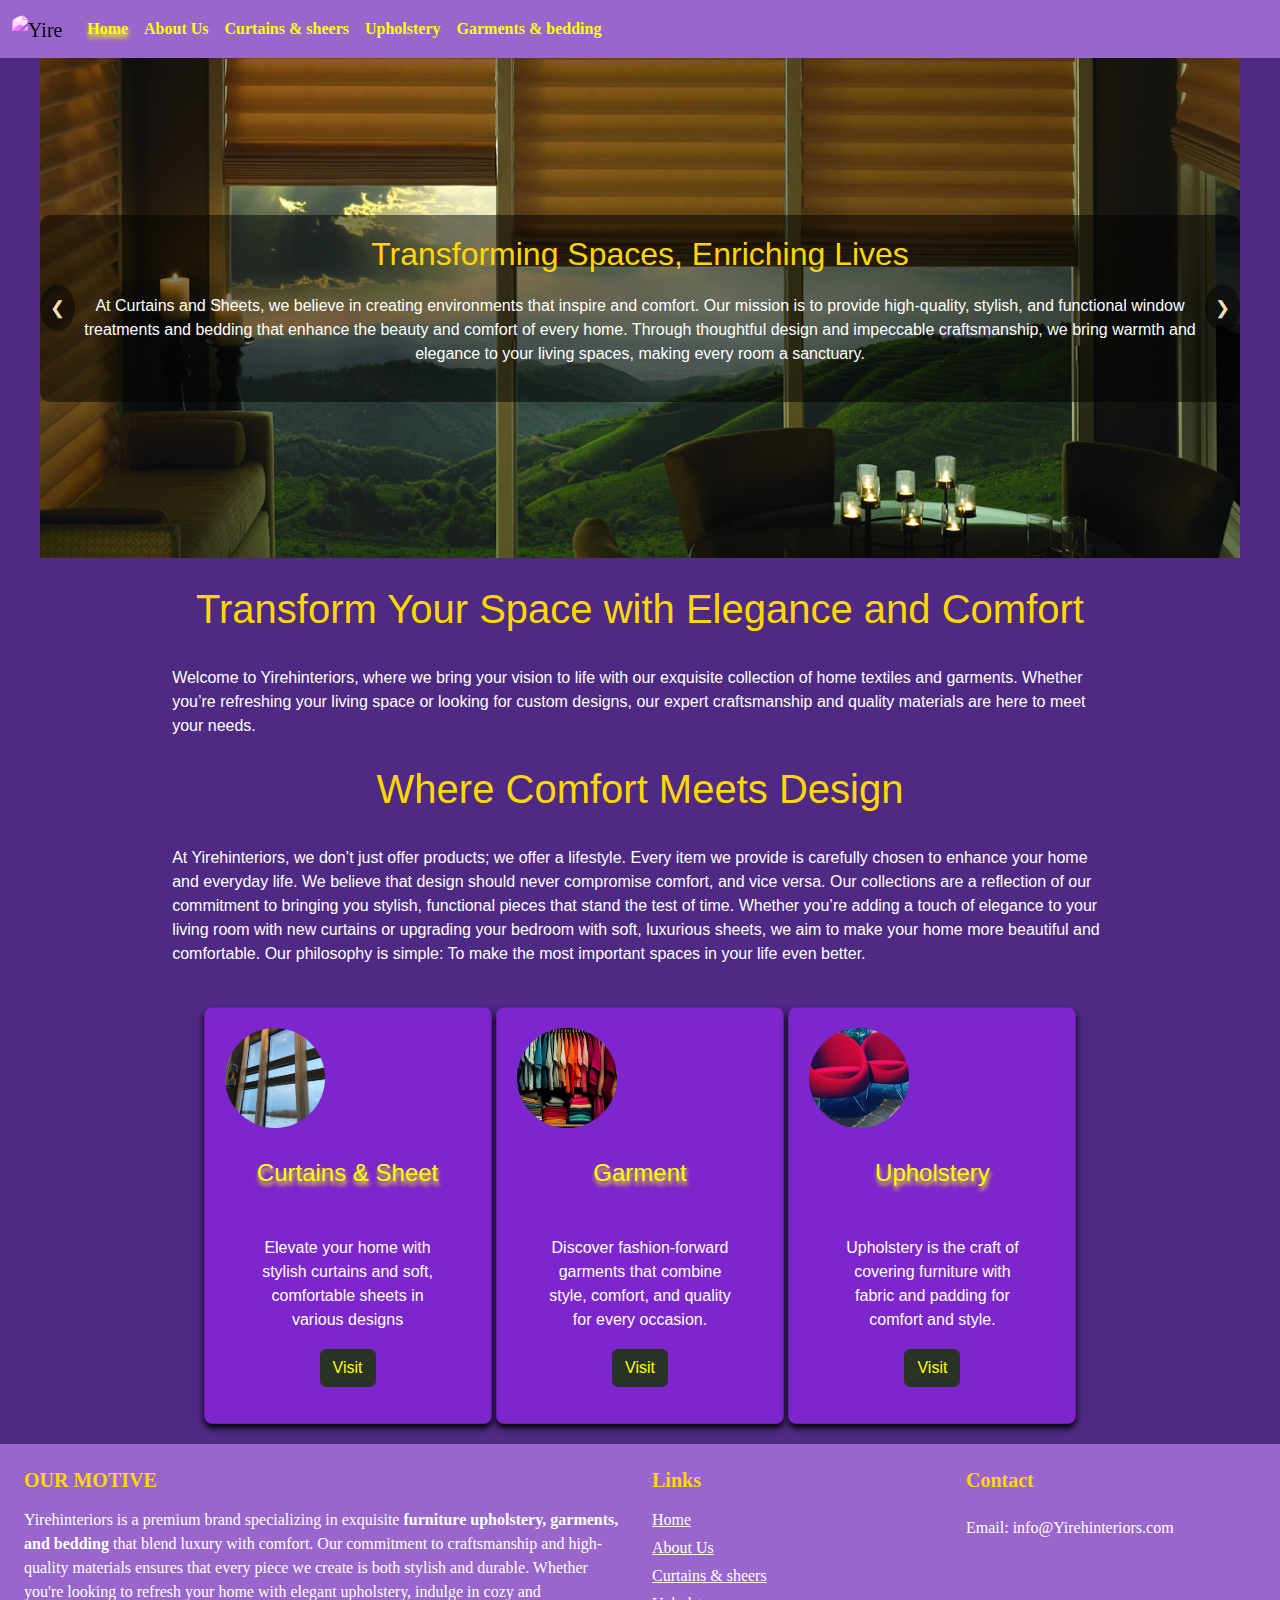
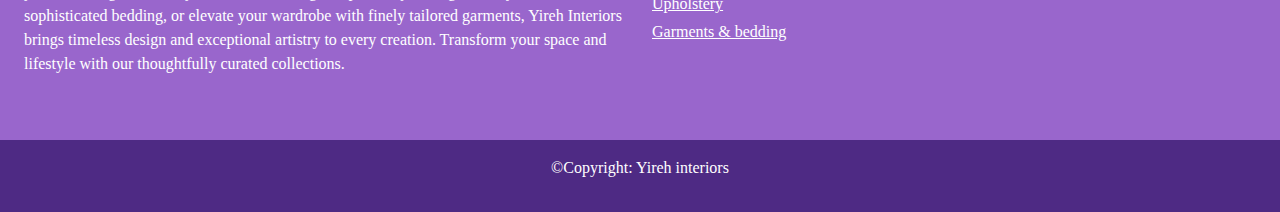
==== index.html @ a662d46b "ok" ====
<!DOCTYPE html>
<html lang="en">
<head>
    <meta charset="UTF-8">
    <meta name="viewport" content="width=device-width, initial-scale=1.0">
    <title>Yireh Interior</title>
    <link rel="shortcut icon" href="logo_1again.png" type="image/x-icon">
    <link href="https://cdn.jsdelivr.net/npm/bootstrap@5.3.3/dist/css/bootstrap.min.css" rel="stylesheet" integrity="sha384-QWTKZyjpPEjISv5WaRU9OFeRpok6YctnYmDr5pNlyT2bRjXh0JMhjY6hW+ALEwIH" crossorigin="anonymous">
    <link rel="stylesheet" href="style.css">
    <link rel="stylesheet" href="card.css">
</head>
<body>
    <header>
        <nav class="navbar navbar-expand-lg">
            <div class="container-fluid">
              <a class="navbar-brand" href="#"><img src="logo_1again.png" alt="Yirehinteriors"></a>
              <button class="navbar-toggler" type="button" data-bs-toggle="collapse" data-bs-target="#navbarNav" aria-controls="navbarNav" aria-expanded="false" aria-label="Toggle navigation">
                <span class="navbar-toggler-icon"></span>
              </button>
              <div class="collapse navbar-collapse" id="navbarNav">
                <ul class="navbar-nav">
                  <li class="nav-item">
                    <a class="nav-link" href="index.html">Home</a>
                  </li>
                  <li class="nav-item">
                    <a class="nav-link" href="AboutUS.html">About Us</a>
                  </li>
                  <li class="nav-item">
                    <a class="nav-link" href="curtains_sheets.html">Curtains & sheers</a>
                  </li>

                  <li class="nav-item">
                   <a class="nav-link" href="upholstery.html">Upholstery</a>
                 </li>

                 <li class="nav-item">
                  <a class="nav-link" href="garments_bedding.html">Garments & bedding</a>
                </li>
                 
                  
                  <!-- <li class="nav-item">
                    <a class="nav-link" href="ContactUs.html">Contact Us</a>
                  </li> -->
                 
                </ul>
              </div>
            </div>
            
          </nav>
    </header>
    
    <div class="bodyIndex">
      
      <div class="slider">
        <div class="slides">
            <div class="slide" style="background-image: url('./curtainsAndSheet/RomanShades10.jpg');">
                <div class="content">
                    <h2>Transforming Spaces, Enriching Lives</h2>
                    <p>At Curtains and Sheets, we believe in creating environments that inspire and comfort. Our mission is to provide high-quality, stylish, and functional window treatments and bedding that enhance the beauty and comfort of every home. Through thoughtful design and impeccable craftsmanship, we bring warmth and elegance to your living spaces, making every room a sanctuary.</p>
                </div>
            </div>
            <div class="slide" style="background-image: url('./garments/garmentCover.webp');">
                <div class="content">
                    <h2>Weaving Confidence, One Stitch at a Time</h2>
                    <p>At Garments, we believe in the power of well-crafted clothing to boost confidence and express individuality. Our mission is to provide high-quality, comfortable, and stylish apparel that empowers people to feel their best every day. Through innovative designs and attention to detail, we create garments that inspire self-expression and elevate personal style.</p>
                </div>
            </div>
            <div class="slide" style="background-image: url('./Upholstery/upholsteryCover.webp');">
                <div class="content">
                    <h2>Restoring Hope, One Community at a Time</h2>
                    <p>By extending our hands to underprivileged communities, we are not just offering assistance, but restoring dignity and hope. Through our outreach programs, we provide the essential resources and support that empower individuals to rise above challenges and create a brighter future for themselves and their families.</p>
                </div>
            </div>
        </div>

        <div class="buttons">
            <button class="prev" onclick="moveSlide(-1)">&#10094;</button>
            <button class="next" onclick="moveSlide(1)">&#10095;</button>
        </div>
    </div>
      <div class="pageBody">
      <span><h1 style="margin-top: 27px;">Transform Your Space with Elegance and Comfort </h1></span>
      <p >Welcome to Yirehinteriors, where we bring your vision to life with our exquisite collection of home textiles and garments. Whether you’re refreshing your living space or looking for custom designs, our expert craftsmanship and quality materials are here to meet your needs.  </p>
     <span><h1 style="margin-top: 27px;">Where Comfort Meets Design</h1></span>
     <p>At Yirehinteriors, we don’t just offer products; we offer a lifestyle. Every item we provide is carefully chosen to enhance your home and everyday life. We believe that design should never compromise comfort, and vice versa. Our collections are a reflection of our commitment to bringing you stylish, functional pieces that stand the test of time.

      Whether you’re adding a touch of elegance to your living room with new curtains or upgrading your bedroom with soft, luxurious sheets, we aim to make your home more beautiful and comfortable. Our philosophy is simple: To make the most important spaces in your life even better.</p>
     <div class="cardContainer">
      <div class="card" style="width: 18rem;">
        <img src="./curtainsAndSheet/curtains5.jpg" class="card-img-top" alt="...">
        <div class="card-body">
          <h5 class="card-title">Curtains & Sheet</h5>
          <p class="card-text" style="margin-bottom: 17px;">Elevate your home with stylish curtains and soft, comfortable sheets in various designs </p>
          <a href="./curtains_sheets.html" class="btn btn-primary">Visit</a>
        </div>
      </div>
      <div class="card" style="width: 18rem;">
        <img src="./garments/garment2.jpeg" class="card-img-top" alt="...">
        <div class="card-body">
          <h5 class="card-title">Garment</h5>
          <p class="card-text" style="margin-bottom: 17px;">Discover fashion-forward garments that combine style, comfort, and quality for every occasion.</p>
          <a href="./garments_bedding.html" class="btn btn-primary">Visit</a>
        </div>
      </div>
      <div class="card" style="width: 18rem;">
        <img src="./Upholstery/upholstery13.jpg" class="card-img-top" alt="...">
        <div class="card-body">
          <h5 class="card-title">Upholstery </h5>
          <p class="card-text" style="margin-bottom: 17px;">Upholstery is the craft of covering furniture with fabric and padding for comfort and style.</p>
          <a href="./upholstery.html" class="btn btn-primary">Visit</a>
        </div>
      </div>
    </div>
    </div>
    </div>



      <div class="footer">
        <!-- Remove the container if you want to extend the Footer to full width. -->
<div class="container">

    <footer style="background-color: #eee6d3;  ">
      <div class="container p-4">
        <div class="row">
          <div class="col-lg-6 col-md-12 mb-4">
            <h5 class="mb-3 "> <span style="font-weight: bolder;">OUR MOTIVE</span></h5>
            <p>
              Yirehinteriors is a premium brand specializing in exquisite <b> furniture upholstery, garments, and bedding </b> that blend luxury with comfort. Our commitment to craftsmanship and high-quality materials ensures that every piece we create is both stylish and durable. Whether you're looking to refresh your home with elegant upholstery, indulge in cozy and sophisticated bedding, or elevate your wardrobe with finely tailored garments, Yireh Interiors brings timeless design and exceptional artistry to every creation. Transform your space and lifestyle with our thoughtfully curated collections.
            </p>
          </div>
          <div class="col-lg-3 col-md-6 mb-4">
            <h5 class="mb-3 "><span style="font-weight: bold;">Links</span></h5>
            <ul class="list-unstyled mb-0">
              <li class="mb-1">
                <a href="index.html" style="color: white;">Home</a>
              </li>
              <li class="mb-1">
                <a href="AboutUS.html" style="color: white;">About Us</a>
              </li>
              <li class="mb-1">
                <a href="curtains_sheets.html" style="color: white;">Curtains & sheers</a>
              </li>
              <li class="mb-1">
                <a href="upholstery.html" style="color: white;">Upholstery</a>
              </li>
              <li class="mb-1">
                <a href="garments_bedding.html" style="color: white;">Garments & bedding</a>
              </li>
            
              <!-- <li>
               <a href="ContactUs.html" style="color: white;">Contact Us</a>
             </li> -->
             
            </ul>
          </div>
          <div class="col-lg-3 col-md-6 mb-4">
           <h5><span style="font-weight: bold;">Contact </span></h5>
           <!-- <a href="ContactUs.html " style="color: wheat;">Contact Us </a> -->
           <div class="contactdeatail" style="padding-top: 16px;">
               <p>Email: info@Yirehinteriors.com</p>
        </div>
        </div>
        </div>
      </div>
      <div class="text-center p-3" style="background-color: #4E2A84;" >
        
       <span> <p>©Copyright: Yireh interiors</p></span>
      </div>
    
    </footer>
    
  </div>
  <!-- End of .container -->
    </div>
    <script src="https://cdn.jsdelivr.net/npm/bootstrap@5.3.3/dist/js/bootstrap.bundle.min.js" integrity="sha384-YvpcrYf0tY3lHB60NNkmXc5s9fDVZLESaAA55NDzOxhy9GkcIdslK1eN7N6jIeHz" crossorigin="anonymous"></script>
    <script src="index.js"></script>
</body>
</html>
---- style.css ----
/* General navbar styling */
.navbar {
    background-color: #96C;
    font-family: 'poppins', 'sans-serif';
}

.navbar-brand img {
  filter: sepia(171%) hue-rotate(-131deg) saturate(490.4%);
  max-width: 41px;
  min-width: 4vw;
  border-radius: 29%;
}

/* Navbar links styling */
.navbar-nav .nav-link {
  color: #FF0;
  /* text-shadow: 2px 4px 4px #FDFD96; */
}

/* Hover effect with glow */
.navbar-nav .nav-link:hover {
  color: yellow;
  text-shadow: 0px 0px 5px white;
  
}

/* Active state: Only text color changes */
.navbar-nav .nav-link.active {
  color: yellow;
  text-shadow: 1px 4px 4px #FF0;
}

/* Navbar toggler (three-line icon) styling */
.navbar-toggler {
    border-color: white;
}

.navbar-toggler-icon {
    background-image: url("data:image/svg+xml;charset=utf8,%3Csvg xmlns='http://www.w3.org/2000/svg' viewBox='0 0 30 30'%3E%3Cpath stroke='white' stroke-width='2' d='M4 7h22M4 15h22M4 23h22'/%3E%3C/svg%3E");
}

.footer .container{
    margin: 0;
  padding: 0;
  max-width: 100%;
}
.bodyIndex{
    height: 100%;
    background-color: #4E2A84;
}
.container{
    background-color: #96C;
  color: white;
  font-family: 'poppins', 'sans-serif';

}
span{
    color: gold;

}
.contactdeatail p{
    margin: 0;
    padding: 0;
}
.maintitle{
    text-align: center;
  font-family: 'poppins', 'sans-serif';
  padding-top: 13px;
  font-weight: bold;
  color: #66EF24;;
}
.bodyAbout{
    height: 100%;
  background-color: #4E2A84;
}
.aboutContainer {
    display: flex;
    flex-wrap: wrap;
    justify-content: space-between;
    align-items: center;
    width: 80%;
    margin: auto;
    padding-top: 44px;
  }
  .customColor3 img{
    filter: sepia(23%) hue-rotate(4deg) saturate(122.1%);

  }
  .customColor2 img{
    /* filter: sepia(141%) hue-rotate(85deg) saturate(325.1%); */

  }
  .customColor1 img{

    /* filter: sepia(9%) hue-rotate(14.5deg) saturate(8.1%); */
  }
  .leftimg img {
    width: 100%;
    max-width: 300px;
    border-radius: 13px;
  }
  rightpara p{
    color: gold;
  text-shadow: 1px 4px 4px #FF0;
  }
  .rightpara {
    flex: 1;
    margin-left: 20px;
    color: white;
  text-align: justify;
  }
  
  @media (max-width: 768px) {
    .aboutContainer {
      flex-direction: column;
      align-items: center;
      text-align: justify;
    }
  
    .rightpara {
      margin-left: 0;
      margin-top: 20px;
      text-align: justify;
    }
  
    .leftimg img {
      max-width: 100%;
      margin-bottom: 20px;
    }
  }
  
  .firstContainer {
    display: flex;
    flex-wrap: wrap;
    justify-content: center; /* Adjusts alignment for smaller screens */
    align-items: center;
    width: 90%; /* Slightly larger width for better responsiveness */
    margin: auto;
    background-color: #812AD1;
    position: relative;
    top: 30px;
    padding: 20px; /* Adds some spacing for smaller screens */
    box-sizing: border-box; /* Ensures padding doesn't affect width */
    margin-bottom: 74px;
  }
  
  .firstContainer .rightpara {
    flex: 1;
    margin: 10px;
    color: white;
    text-align: center; /* Centers text for smaller screens */
  }
  
  .firstContainer .leftimg img {
    width: 100%;
    max-width: 200px; /* Limits image size for larger screens */
    border-radius: 13px;
  }
  
  /* Responsive Design for tablets and smaller screens */
  @media (max-width: 768px) {
    .firstContainer {
      flex-direction: column; /* Stacks elements vertically */
      align-items: center; /* Centers items */
    }
  
    .firstContainer .rightpara {
      margin: 10px 0; /* Adds spacing for stacked elements */
    }
  
    .firstContainer .leftimg img {
      max-width: 150px; /* Reduces image size for smaller screens */
    }
  }
  
  /* Responsive Design for mobile devices */
  @media (max-width: 480px) {
    .firstContainer {
      width: 100%; /* Utilizes full screen width */
      padding: 10px;
    }
  
    .firstContainer .rightpara {
      font-size: 14px; /* Adjusts text size for readability */
      margin: 5px 0;
    }
  
    .firstContainer .leftimg img {
      max-width: 120px; /* Further reduces image size */
    }
  }
  
  .bodyGall{
    background-color: #4E2A84;
    height: 100%;
  }

  .card-container {
    display: grid;
    grid-template-columns: repeat(4, 1fr); /* 4 columns */
    gap: 20px;
    padding: 20px;
}

.card {
    background-color: #323946;
    border-radius: 10px;
    box-shadow: 0 4px 6px rgba(0, 0, 0, 0.1);
    text-align: center;
    padding: 20px;
    transition: transform 0.3s ease;
}

.card img {
    width: 100px;
    height: 100px;
    border-radius: 50%;
    object-fit: cover;
}

.card-info h3 {
    font-size: 1.2rem;
    margin: 10px 0 5px;
    color: #0ef;
}

.card-info p {
    font-size: 1rem;
    color: white;
}

/* Hover effect */
.card:hover {
    transform: translateY(-10px);
}

/* Responsive Styles */
@media (max-width: 1200px) {
    .card-container {
        grid-template-columns: repeat(3, 1fr); /* 3 columns on medium screens */
    }
}

@media (max-width: 900px) {
    .card-container {
        grid-template-columns: repeat(2, 1fr); /* 2 columns on smaller screens */
    }
}

@media (max-width: 600px) {
    .card-container {
        grid-template-columns: 1fr; /* 1 column on mobile screens */
    }
}
.bodyboard{
  height: 100%;
  background-color:#1f242d ;
}

* {
  margin: 0;
  padding: 0;
  box-sizing: border-box;
}

body {
  font-family: Arial, sans-serif;
}

.slider {
  position: relative;
  width: 100%;
  max-width: 1200px;
  margin: auto;
  overflow: hidden;
}

.slides {
  display: flex;
  transition: transform 1s ease;
}

.slide {
  min-width: 100%;
  height: 500px;
  background-size: cover;
  background-position: center;
  display: flex;
  justify-content: center;
  align-items: center;
}

.content {
  color: white;
  text-align: center;
  background-color: rgba(0, 0, 0, 0.5);
  padding: 20px;
  border-radius: 10px;
}

h2 {
  font-size: 2rem;
  margin-bottom: 20px;
}

p {
  color: white;
  font-size: 1rem;
}

.buttons {
  position: absolute;
  top: 50%;
  width: 100%;
  display: flex;
  justify-content: space-between;
  transform: translateY(-50%);
}

button {
  background-color: rgba(0, 0, 0, 0.43);
  color: wheat;
  border: none;
  padding: 10px;
  cursor: pointer;
  font-size: 18px;
  border-radius: 50%;
}

button:hover {
  background-color: rgba(0, 0, 0, 0.8);
}

/* Media queries for responsiveness */
@media screen and (max-width: 768px) {
  .content {
      padding: 10px;
  }

  h2 {
      font-size: 1.5rem;
  }

  p {
      font-size: 0.9rem;
  }
}

.programContainer {
  display: flex;
  flex-wrap: wrap; /* Ensures elements wrap to the next line on smaller screens */
  justify-content: space-between;
  gap: 20px; /* Optional spacing between elements */
  margin: 20px;
  
}

.leftpro {
  flex: 1; /* Allows the elements to adjust their size equally */
  min-width: 300px; /* Ensures a reasonable minimum width */
  padding: 10px;
  box-sizing: border-box; /* Ensures padding doesn't affect width calculations */
}

.leftpro img {
  max-width: 100%; /* Makes the image responsive */
  height: auto; /* Maintains aspect ratio */
  display: block; /* Removes inline gap below the image */
  border-radius: 5%;
}

@media (max-width: 768px) {
  .programContainer {
    flex-direction: column; /* Stacks elements vertically on smaller screens */
    align-items: center; /* Centers content */
  }

  .leftpro {
    text-align: center; /* Centers text and content for smaller screens */
  }
}

.curtainsSheetsBodyPage{
  width: 85%;
    margin: auto;
    margin-bottom: 44px;
}  
.headingCenter{
  width: 85%;
  margin: auto;
  margin-bottom: 8px;
}

.pageBody p{
  margin-bottom: 0;
  width: 86%;
  margin: auto;
  padding-top: 33px;
}
.pageBody h1{
  width: fit-content;
  margin: auto;
}

.pageBody {
width: 85%;
margin: auto;
}

.card{
  background-color: #39542C;
  display: inline-flex;
}
.cardContainer{
  width: fit-content;
  margin: auto;
  margin-top: 41px;
}

.card-text{
  color: wheat;
  margin-bottom: 17px;
}
.card-img-top{

  object-fit: fill;

  width: 100%;
  width: auto;

}
.btn{
  background-color: #293325;
  border-color: #293325;
  color: yellow;
}
.content h2{
  color: gold;
}
#navbarNav{
  font-weight: bold;
}
.navbarNav ul li{
  color: wheat;
}

.text-center{
  background-color: #39542C;
}
.btn:hover{
  background-color: yellow;
  border-color: #66EF24;
  color: #39542C;
  font-weight: bold;
}
---- card.css ----
body {
    font-family: Arial, sans-serif;
    margin: 0;
    padding: 0;
    background-color: #f4f4f9;
}
.container {
    display: grid;
    grid-template-columns: repeat(auto-fit, minmax(300px, 1fr));
    gap: 20px;
    padding: 20px;
}
.card {
    border-radius: 8px;
    background-color: #7D26CD;
    box-shadow: 0 4px 6px rgb(0, 0, 0);
    overflow: hidden;
    transition: transform 0.3s;
    margin-bottom: 20px;
    width: 80%;
    margin-left: auto;
    margin-right: auto;
}
.card:hover {
    transform: translateY(-5px);
}
.card-icon {
    background-color: #1f242d;
    color: white;
    text-align: center;
    padding: 20px;
    font-size: 30px;
}
.card-title {
    font-size: 1.5rem;
    margin: 15px;
    color: #F6FF0E;
    text-shadow: 1px 4px 4px #FF0;
  
}
.card-content {
    font-size: 1rem;
    margin: 0 15px 15px 15px;
    color: white;

}
.card-text {
    color: white;
}
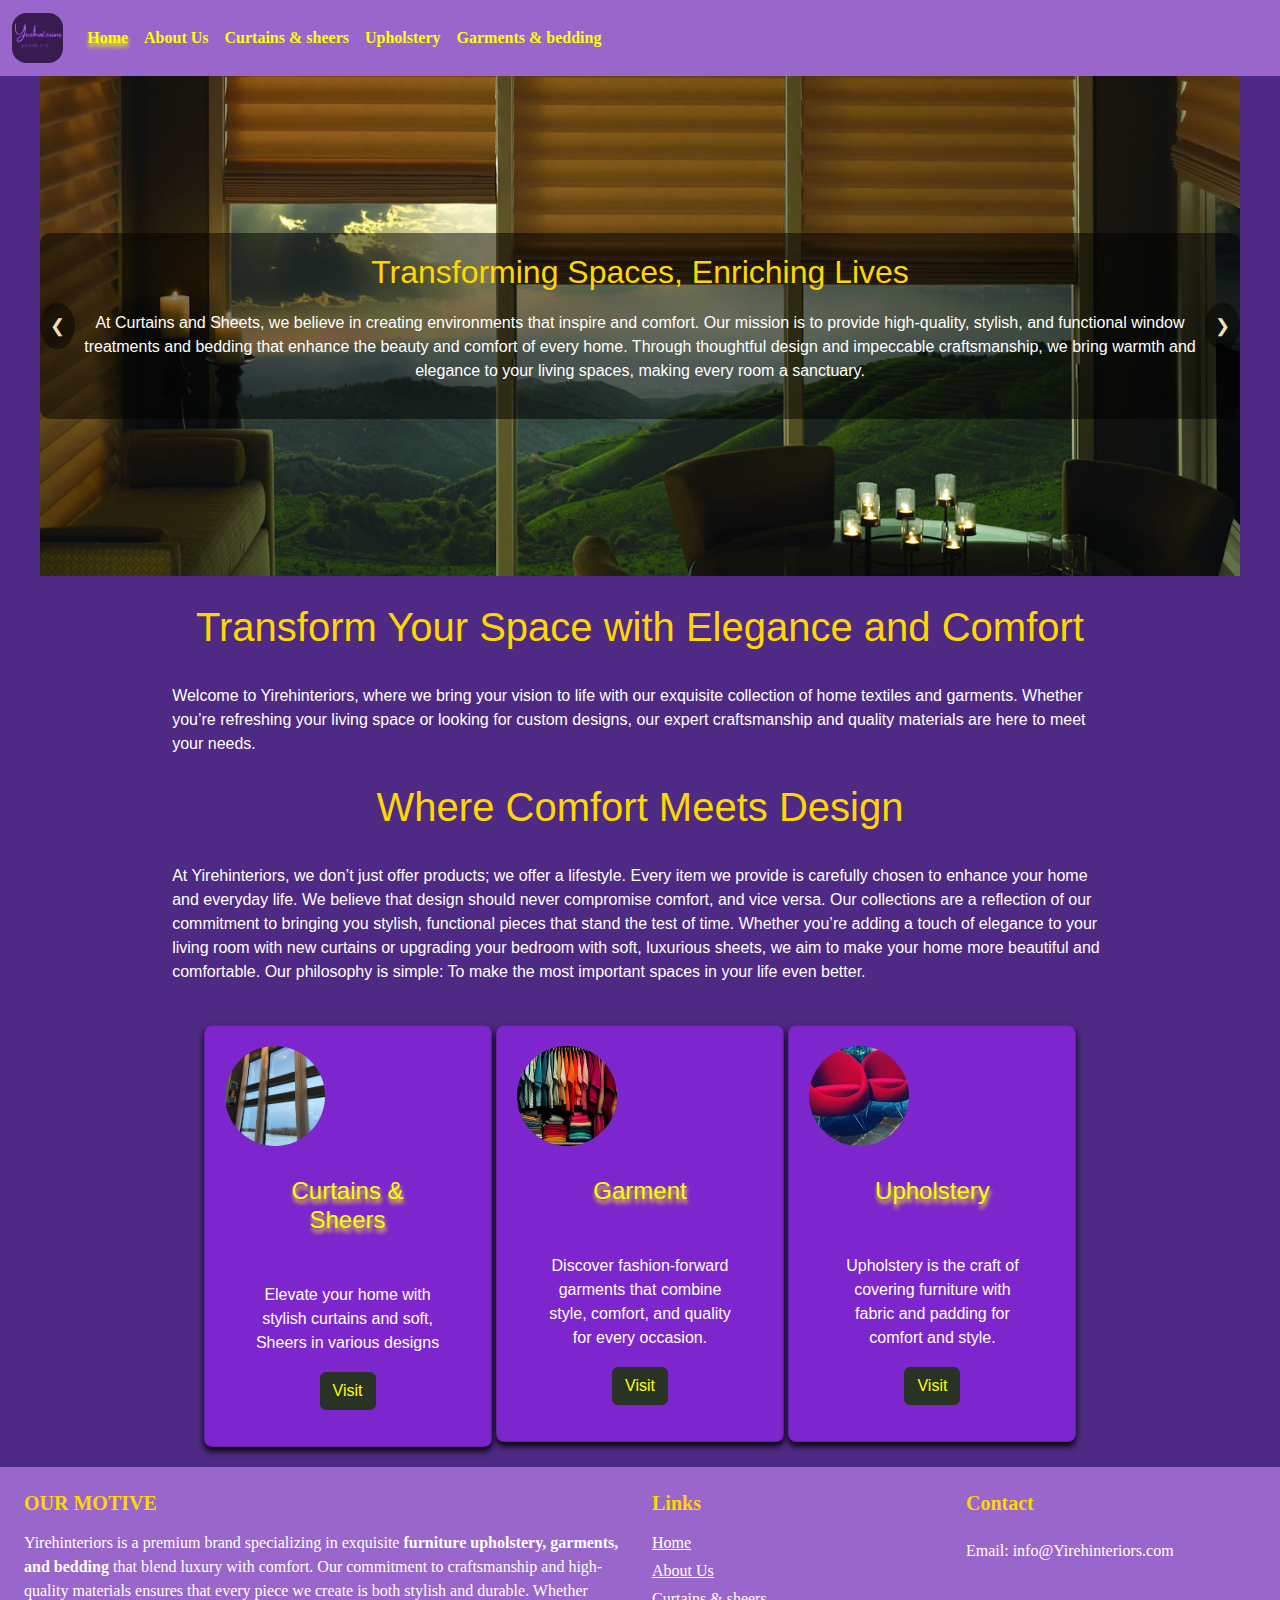
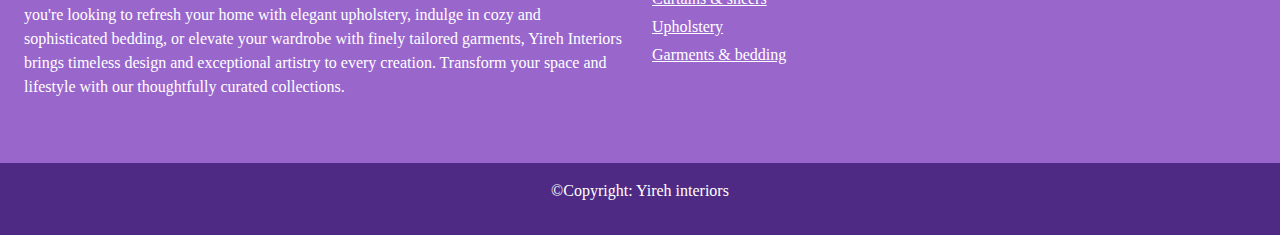
==== commit d3221a02: "Update index.html" ====
--- a/index.html
+++ b/index.html
@@ -89,8 +89,8 @@
       <div class="card" style="width: 18rem;">
         <img src="./curtainsAndSheet/curtains5.jpg" class="card-img-top" alt="...">
         <div class="card-body">
-          <h5 class="card-title">Curtains & Sheet</h5>
-          <p class="card-text" style="margin-bottom: 17px;">Elevate your home with stylish curtains and soft, comfortable sheets in various designs </p>
+          <h5 class="card-title">Curtains & Sheers</h5>
+          <p class="card-text" style="margin-bottom: 17px;">Elevate your home with stylish curtains and soft, Sheers in various designs </p>
           <a href="./curtains_sheets.html" class="btn btn-primary">Visit</a>
         </div>
       </div>
